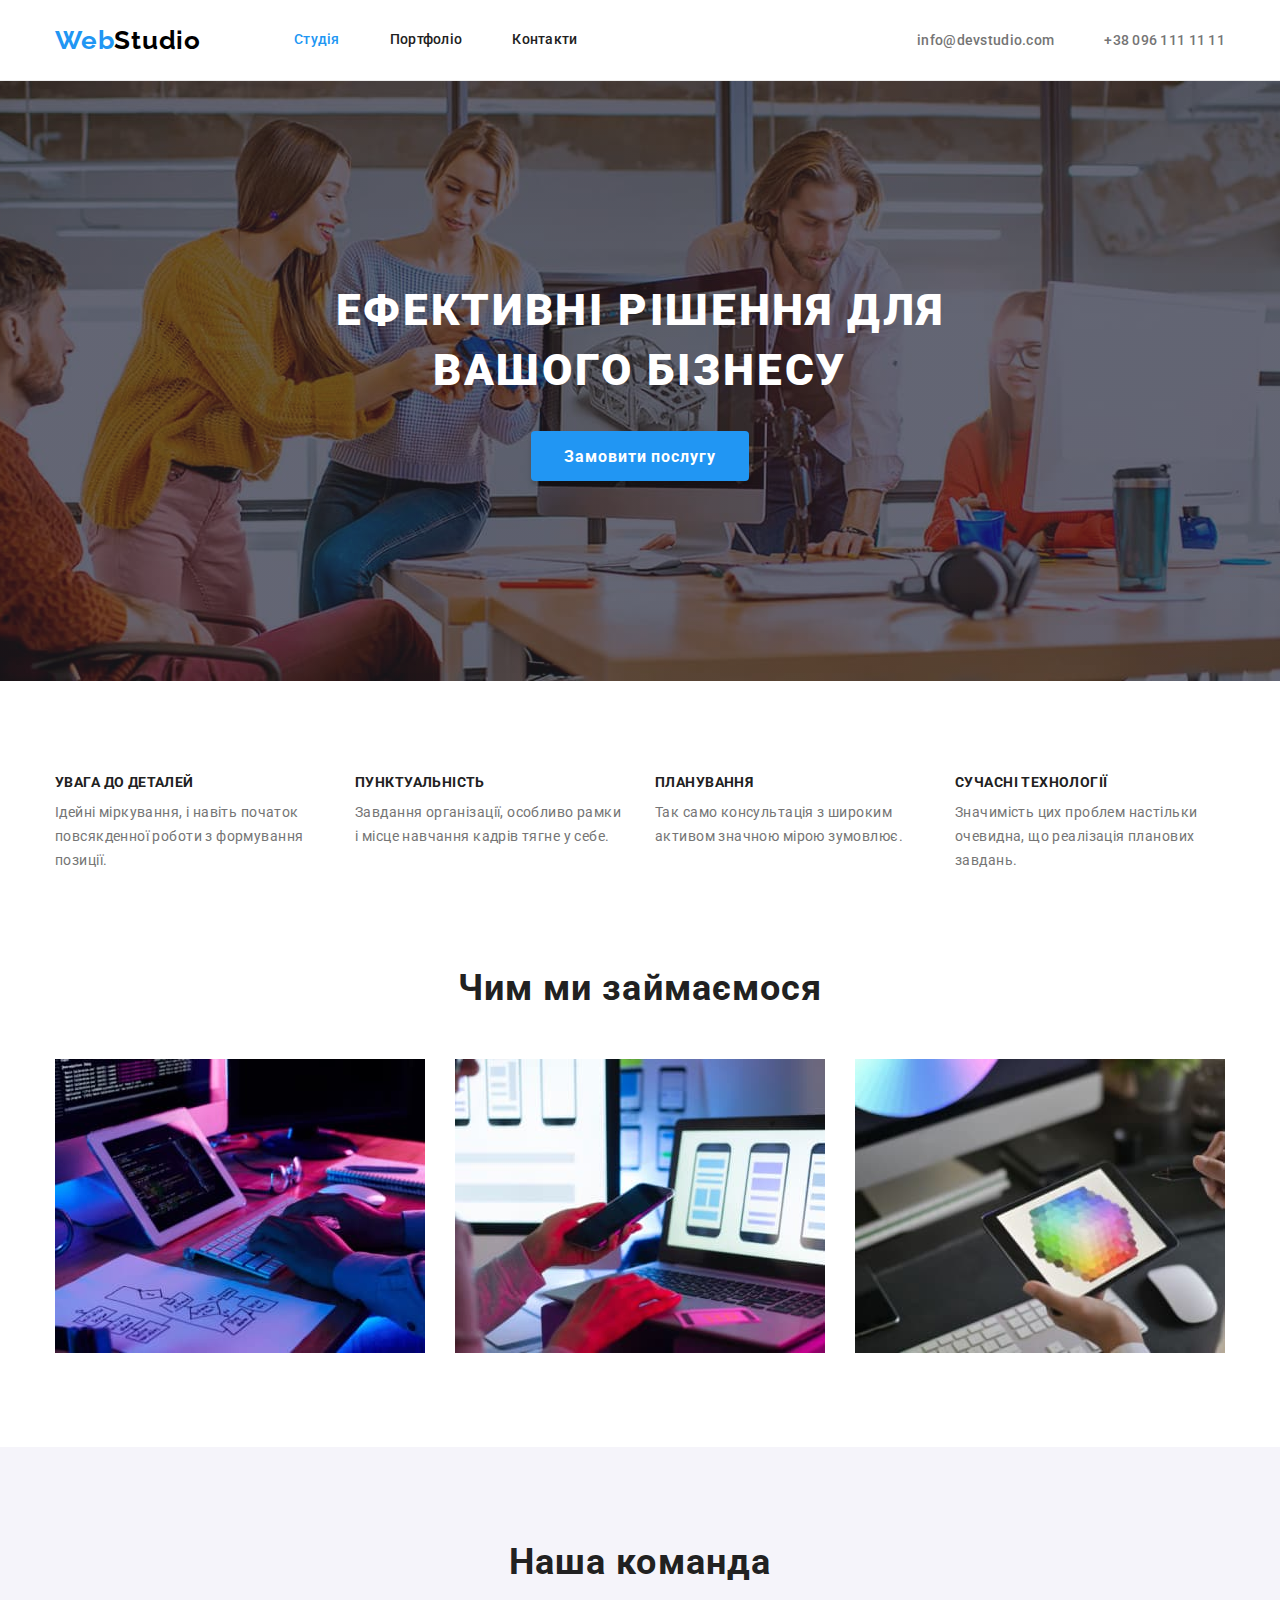
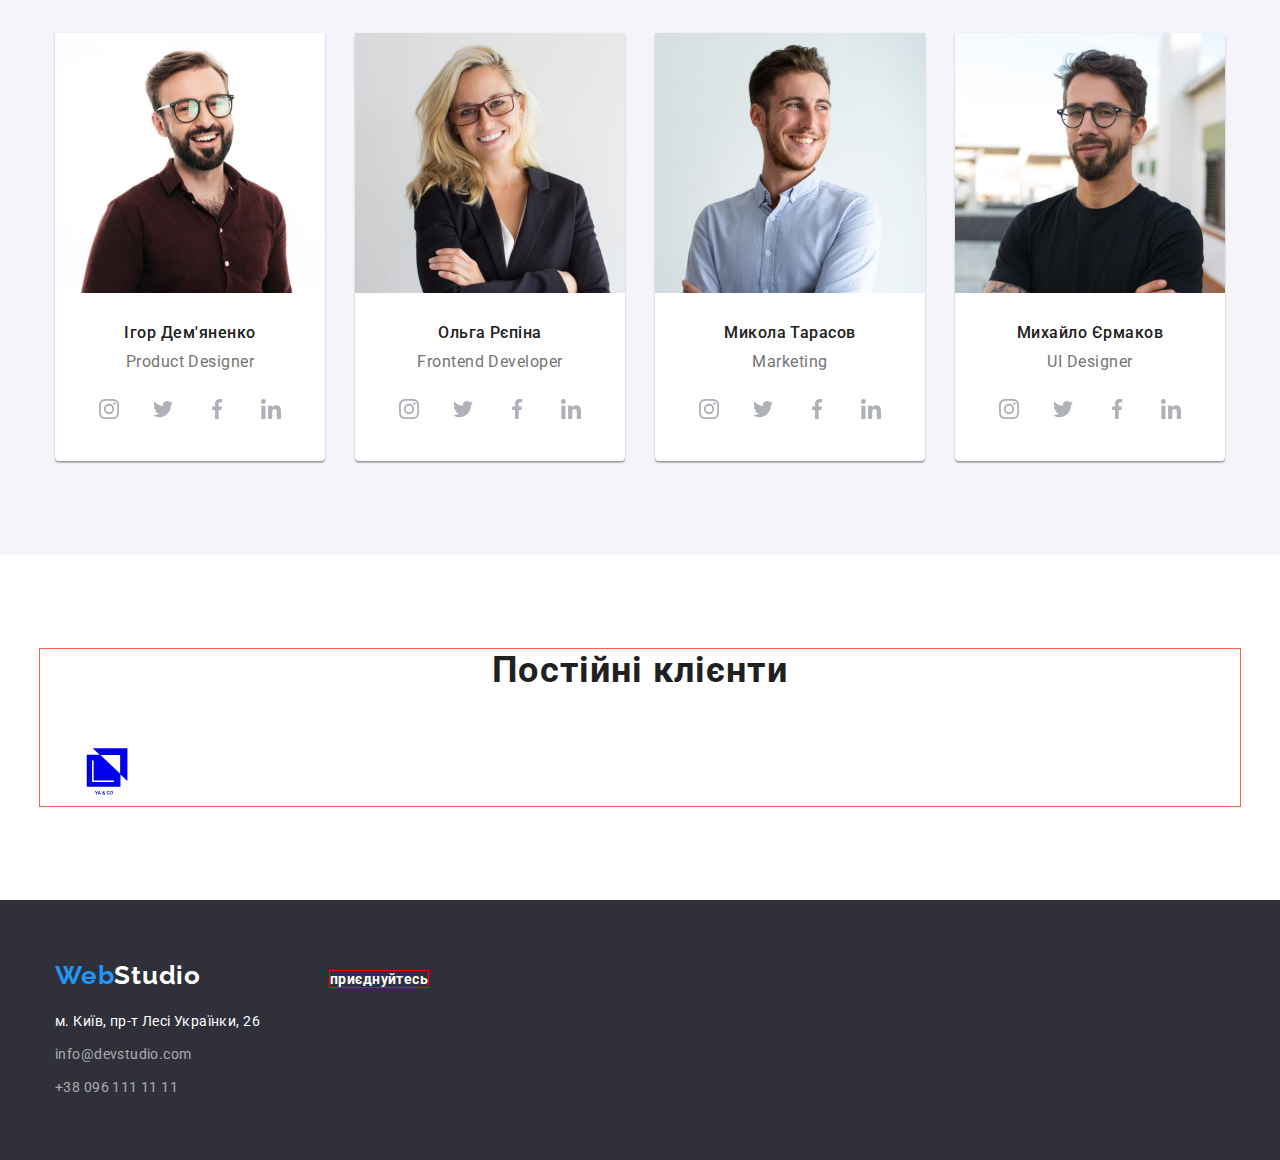
==== index.html @ dd40e61d "add sprite" ====
<!DOCTYPE html>
<html lang="uk">
  <head>
    <meta charset="UTF-8" />
    <meta http-equiv="X-UA-Compatible" content="IE=edge" />
    <meta name="viewport" content="width=device-width, initial-scale=1.0" />
    <title>WebStudio</title>
    <link rel="preconnect" href="https://fonts.googleapis.com" />
    <link rel="preconnect" href="https://fonts.gstatic.com" crossorigin />
    <link href="https://fonts.googleapis.com/css2?family=Raleway:wght@700&family=Roboto:wght@400;500;700;900&display=swap" rel="stylesheet" />
    <link rel="stylesheet" href="./css/modern-normalize.css" />
    <link rel="stylesheet" href="./css/style.css" />
  </head>

  <body>
    <header class="header">
      <!--Навігація -->
      <div class="nav container">
        <a href="./index.html" class="logo link">Web<span class="last-word">Studio</span></a>
        <nav class="nav">
          <ul class="nav-list list">
            <li class="item">
              <a href="./index.html" class="link current">Студія</a>
            </li>
            <li class="item">
              <a href="./portfolio.html" class="link">Портфоліо</a>
            </li>
            <li class="item">
              <a href="" class="link">Контакти</a>
            </li>
          </ul>
        </nav>
        <ul class="contact-list list">
          <li class="item">
            <a href="mailto:info@devstudio.com" class="link">info@devstudio.com</a>
          </li>
          <li class="item">
            <a href="tel:+380961111111" class="link">+38 096 111 11 11</a>
          </li>
        </ul>
      </div>
    </header>
    <main>
      <!--Герой-->
      <section class="hero-section">
        <div class="container">
          <h1 class="hero-title">Ефективні рішення для вашого бізнесу</h1>
          <button type="button" class="hero-button">Замовити послугу</button>
        </div>
      </section>
      <!--Наші переваги-->
      <section class="section">
        <div class="advantage container">
          <h2 class="visually-hidden">Наші переваги</h2>
          <ul class="feature-list list">
            <li class="item">
              <h3 class="title">Увага до деталей</h3>
              <p class="text">Ідейні міркування, і навіть початок повсякденної роботи з формування позиції.</p>
            </li>
            <li class="item">
              <h3 class="title">Пунктуальність</h3>
              <p class="text">Завдання організації, особливо рамки і місце навчання кадрів тягне у себе.</p>
            </li>
            <li class="item">
              <h3 class="title">Планування</h3>
              <p class="text">Так само консультація з широким активом значною мірою зумовлює.</p>
            </li>
            <li class="item">
              <h3 class="title">Сучасні технології</h3>
              <p class="text">Значимість цих проблем настільки очевидна, що реалізація планових завдань.</p>
            </li>
          </ul>
        </div>
      </section>
      <!--Чим ми займаємося-->
      <section class="section neighborhood no-padding">
        <div class="activity container">
          <h2 class="section-title">Чим ми займаємося</h2>
          <ul class="activity-list list">
            <li class="item">
              <img class="img" src="./images/activity/img1.jpg" alt="нотатка на папері" width="370" />
            </li>
            <li class="item">
              <img class="img" src="./images/activity/img2.jpg" alt="нотатка на ноутбуці" width="370" />
            </li>
            <li class="item">
              <img class="img" src="./images/activity/img3.jpg" alt="нотатка на планшеті" width="370" />
            </li>
          </ul>
        </div>
      </section>
      <!--Наша команда-->
      <section class="section neighbor team">
        <div class="container">
          <h2 class="section-title">Наша команда</h2>
          <ul class="team-list list">
            <li class="item">
              <img class="img" src="./images/team/team1.jpg" alt="Ігор Дем'яненко" width="270" />
              <div class="item-list">
                <h3 class="title">Ігор Дем'яненко</h3>
                <p class="text">Product Designer</p>
                <ul class="socials list">
                  <li class="social-item">
                    <a href="https://www.instagram.com" class="socials-link link" target="_blank" rel="nofollow noopener noreferrer" aria-label="Instagram icon">
                      <svg class="social-icon" width="20" height="20">
                        <use href="./images/sprite.svg#instagram"></use>
                      </svg>
                    </a>
                  </li>
                  <li class="social-item">
                    <a href="https://twitter.com" class="socials-link link" target="_blank" rel="nofollow noopener noreferrer" aria-label="Twitter icon">
                      <svg class="social-icon" width="20" height="20">
                        <use href="./images/sprite.svg#twitter"></use>
                      </svg>
                    </a>
                  </li>
                  <li class="social-item">
                    <a href="https://www.facebook.com" class="socials-link link" target="_blank" rel="nofollow noopener noreferrer" aria-label="Facebook icon">
                      <svg class="social-icon" width="20" height="20">
                        <use href="./images/sprite.svg#facebook"></use>
                      </svg>
                    </a>
                  </li>
                  <li class="social-item">
                    <a href="https://pl.linkedin.com" class="socials-link link" target="_blank" rel="nofollow noopener noreferrer" aria-label="Linkedin icon">
                      <svg class="social-icon" width="20" height="20">
                        <use href="./images/sprite.svg#linkedin"></use>
                      </svg>
                    </a>
                  </li>
                </ul>
              </div>
            </li>
            <li class="item">
              <img class="img" src="./images/team/team2.jpg" alt="Ольга Рєпіна" width="270" />
              <div class="item-list">
                <h3 class="title">Ольга Рєпіна</h3>
                <p class="text">Frontend Developer</p>
                <ul class="socials list">
                  <li class="social-item">
                    <a href="https://www.instagram.com" class="socials-link link" target="_blank" rel="nofollow noopener noreferrer" aria-label="Instagram">
                      <svg class="social-icon" width="20" height="20">
                        <use href="./images/sprite.svg#instagram"></use>
                      </svg>
                    </a>
                  </li>
                  <li class="social-item">
                    <a href="https://twitter.com" class="socials-link link" target="_blank" rel="nofollow noopener noreferrer" aria-label="Instagram">
                      <svg class="social-icon" width="20" height="20">
                        <use href="./images/sprite.svg#twitter"></use>
                      </svg>
                    </a>
                  </li>
                  <li class="social-item">
                    <a href="https://www.facebook.com" class="socials-link link" target="_blank" rel="nofollow noopener noreferrer" aria-label="Instagram">
                      <svg class="social-icon" width="20" height="20">
                        <use href="./images/sprite.svg#facebook"></use>
                      </svg>
                    </a>
                  </li>
                  <li class="social-item">
                    <a href="https://pl.linkedin.com" class="socials-link link" target="_blank" rel="nofollow noopener noreferrer" aria-label="Instagram">
                      <svg class="social-icon" width="20" height="20">
                        <use href="./images/sprite.svg#linkedin"></use>
                      </svg>
                    </a>
                  </li>
                </ul>
              </div>
            </li>
            <li class="item">
              <img class="img" src="./images/team/team3.jpg" alt="Микола Тарасов" width="270" />
              <div class="item-list">
                <h3 class="title">Микола Тарасов</h3>
                <p class="text">Marketing</p>
                <ul class="socials list">
                  <li class="social-item">
                    <a href="https://www.instagram.com" class="socials-link link" target="_blank" rel="nofollow noopener noreferrer" aria-label="Instagram">
                      <svg class="social-icon" width="20" height="20">
                        <use href="./images/sprite.svg#instagram"></use>
                      </svg>
                    </a>
                  </li>
                  <li class="social-item">
                    <a href="https://twitter.com" class="socials-link link" target="_blank" rel="nofollow noopener noreferrer" aria-label="Instagram">
                      <svg class="social-icon" width="20" height="20">
                        <use href="./images/sprite.svg#twitter"></use>
                      </svg>
                    </a>
                  </li>
                  <li class="social-item">
                    <a href="https://www.facebook.com" class="socials-link link" target="_blank" rel="nofollow noopener noreferrer" aria-label="Instagram">
                      <svg class="social-icon" width="20" height="20">
                        <use href="./images/sprite.svg#facebook"></use>
                      </svg>
                    </a>
                  </li>
                  <li class="social-item">
                    <a href="https://pl.linkedin.com" class="socials-link link" target="_blank" rel="nofollow noopener noreferrer" aria-label="Instagram">
                      <svg class="social-icon" width="20" height="20">
                        <use href="./images/sprite.svg#linkedin"></use>
                      </svg>
                    </a>
                  </li>
                </ul>
              </div>
            </li>
            <li class="item">
              <img class="img" src="./images/team/team4.jpg" alt="Михайло Єрмаков" width="270" />
              <div class="item-list">
                <h3 class="title">Михайло Єрмаков</h3>
                <p class="text">UI Designer</p>
                <ul class="socials list">
                  <li class="social-item">
                    <a href="https://www.instagram.com" class="socials-link link" target="_blank" rel="nofollow noopener noreferrer" aria-label="Instagram">
                      <svg class="social-icon" width="20" height="20">
                        <use href="./images/sprite.svg#instagram"></use>
                      </svg>
                    </a>
                  </li>
                  <li class="social-item">
                    <a href="https://twitter.com" class="socials-link link" target="_blank" rel="nofollow noopener noreferrer" aria-label="Instagram">
                      <svg class="social-icon" width="20" height="20">
                        <use href="./images/sprite.svg#twitter"></use>
                      </svg>
                    </a>
                  </li>
                  <li class="social-item">
                    <a href="https://www.facebook.com" class="socials-link link" target="_blank" rel="nofollow noopener noreferrer" aria-label="Instagram">
                      <svg class="social-icon" width="20" height="20">
                        <use href="./images/sprite.svg#facebook"></use>
                      </svg>
                    </a>
                  </li>
                  <li class="social-item">
                    <a href="https://pl.linkedin.com" class="socials-link link" target="_blank" rel="nofollow noopener noreferrer" aria-label="Instagram">
                      <svg class="social-icon" width="20" height="20">
                        <use href="./images/sprite.svg#linkedin"></use>
                      </svg>
                    </a>
                  </li>
                </ul>
              </div>
            </li>
          </ul>
        </div>
      </section>
      <!-- Постійні клієнти -->
      <section class="section neighbor">
        <div class="clients container">
          <h2 class="section-title">Постійні клієнти</h2>
          <ul class="clients-list list">
            <li class="clients-list-item">
              <a href="#" class="clients-link link" target="_blank" rel="nofollow noopener noreferrer" aria-label="Clients company icon">
                <svg class="social-icon" width="106" height="60">
                  <use href="./images/sprite.svg#clients-logo-1"></use>
                </svg>
              </a>
            </li>
          </ul>
        </div>
      </section>
    </main>
    <!--Підвал-->
    <footer class="footer">
      <div class="container">
        <div>
          <a href="./index.html" class="footer-logo logo link">Web<span class="last-word">Studio</span></a>
          <address>
            <ul class="footer-list list">
              <li class="item">
                <a href="https://goo.gl/maps/ds5fiVd6XjCEJLPA6" class="footer-map-link link" target="_blank" rel="noopener noreferrer nofollow">м. Київ, пр-т Лесі Українки, 26</a>
              </li>
              <li class="item">
                <a href="mailto:info@devstudio.com" class="footer-link link">info@devstudio.com</a>
              </li>
              <li class="item">
                <a href="tel:+380961111111" class="footer-link link">+38 096 111 11 11</a>
              </li>
            </ul>
          </address>
        </div>
        <div class="social">
          <p class="text">приєднуйтесь</p>
          <ul class="list">
            <li></li>
            <li></li>
            <li></li>
            <li></li>
          </ul>
        </div>
      </div>
    </footer>
  </body>
</html>
---- css/style.css ----
/* GENERAL STYLES */
h1,
h2,
h3,
h4,
h5,
h6,
p {
  margin-top: 0;
  margin-bottom: 0;
}

:root {
  --secondary-text-color: #212121;
  --primary-text-color: #757575;
  --white-color: #ffffff;
  --black-color: #000000;
  --footer-text-color: rgba(255, 255, 255, 0.6);
  --accent-color: #2196f3;
  --hero-footer-background-color: #2f303a;
  --team-button-background-color: #f5f4fa;
  --hero-button-background-color: #188ce8;
}

body {
  font-family: 'Roboto', sans-serif;
  color: var(--primary-text-color);
  background-color: var(--white-color);
}

.link {
  margin: 0;
  text-decoration: none;
}

.list {
  padding: 0;
  margin: 0;
  list-style: none;
}

.img {
  display: block;
}

.visually-hidden {
  position: absolute;
  width: 1px;
  height: 1px;
  margin: -1px;
  border: 0;
  padding: 0;
  white-space: nowrap;
  clip-path: inset(100%);
  clip: rect(0 0 0 0);
  overflow: hidden;
}
.container {
  padding-left: 15px;
  padding-right: 15px;
  margin-right: auto;
  margin-left: auto;
  width: 1200px;
}
.neighbor:nth-child(2n) {
  background-color: var(--team-button-background-color);
}

/* HEADER */

.header {
  border-bottom: 1px solid #ececec;
}

.nav.container {
  display: flex;
  align-items: center;
}

.logo {
  display: block;

  color: var(--accent-color);

  font-family: 'Raleway', sans-serif;
  font-weight: 700;
  font-size: 26px;
  line-height: 1.19;
  letter-spacing: 0.03em;
}

.logo > .last-word {
  color: var(--black-color);
}

.nav-list {
  display: flex;
  margin-left: 93px;
  gap: 50px;
}

.nav-list .link {
  display: block;
  padding-top: 32px;
  padding-bottom: 32px;

  color: var(--secondary-text-color);

  font-weight: 500;
  font-size: 14px;
  line-height: 1.14;
  letter-spacing: 0.02em;
}

.nav-list .link.current {
  color: var(--accent-color);
}

.contact-list {
  display: flex;
  margin-left: auto;
  gap: 50px;
}

.contact-list .link {
  font-weight: 500;
  font-size: 14px;
  line-height: 1.14;
  letter-spacing: 0.02em;
  color: var(--primary-text-color--);
}

.footer-list .link:hover,
.footer-list .link:focus,
.contact-list .link:hover,
.contact-list .link:focus,
.nav-list .link:hover,
.nav-list .link:focus {
  color: var(--accent-color);
}

/* HERO */
.hero-section {
  padding: 200px 0;
  max-width: 1600px;
  min-height: 600px;
  margin-left: auto;
  margin-right: auto;

  background-color: var(--hero-footer-background-color);
  background-image: linear-gradient(to bottom, rgba(47, 48, 58, 0.4), rgba(47, 48, 58, 0.4)), url('../images/hero-bg.jpg');
  background-repeat: no-repeat;
  background-position: center;
  background-size: cover;

  text-align: center;
}
.hero-title {
  max-width: 696px;
  margin: 0 auto 30px;

  color: var(--white-color);

  font-weight: 900;
  font-size: 44px;
  line-height: 1.36;
  text-align: center;
  letter-spacing: 0.06em;
  text-transform: uppercase;
}
.hero-button {
  display: inline-block;
  padding: 10px 32px;
  border-radius: 4px;
  box-shadow: 0px 4px 4px rgba(0, 0, 0, 0.15);
  border: 1px solid transparent;
  text-align: center;
  min-width: 216px;
  height: 50px;

  color: var(--white-color);
  background: var(--accent-color);

  font-family: inherit;
  font-weight: 700;
  font-size: 16px;
  line-height: 1.87;
  letter-spacing: 0.06em;
}
.hero-button:hover,
.hero-button:focus {
  cursor: pointer;
  background-color: var(--hero-button-background-color);
}
/* ADVANTAGE*/
.advantage.container {
  justify-content: space-between;
}

.section {
  padding: 94px 0px;
}
.feature-list {
  display: flex;
  gap: 30px;
}
.feature-list > .item {
  width: 270px;
}
.feature-list .title {
  margin-bottom: 10px;

  color: var(--secondary-text-color);

  font-weight: 700;
  font-size: 14px;
  line-height: 1.14;
  letter-spacing: 0.03em;
  text-transform: uppercase;
}
.feature-list .text {
  font-size: 14px;
  line-height: 1.71;
  letter-spacing: 0.03em;
}
/* ACTIVITY */
.activity.container {
  justify-content: space-between;
}
.activity-list {
  display: flex;
  gap: 30px;
}
.activity-list .img {
  max-width: 100%;
  height: auto;
}
.section.no-padding {
  padding: 0px 0px 94px 0px;
}
.section-title {
  margin-bottom: 50px;

  color: var(--secondary-text-color);

  font-weight: 700;
  font-size: 36px;
  line-height: 1.17;
  text-align: center;
  letter-spacing: 0.03em;
}
/* TEAM */
.team-list {
  display: flex;
  gap: 30px;
  justify-content: space-between;
}
.item-list .title {
  margin-bottom: 10px;

  color: var(--secondary-text-color);

  font-size: 16px;
  font-weight: 500;
}
.team-list > .item {
  box-shadow: 0px 1px 3px rgba(0, 0, 0, 0.12), 0px 1px 1px rgba(0, 0, 0, 0.14), 0px 2px 1px rgba(0, 0, 0, 0.2);
  border-radius: 0px 0px 4px 4px;
  max-width: 270px;

  background-color: var(--white-color);

  font-size: 16px;
  line-height: 1.19;
  text-align: center;
  letter-spacing: 0.03em;
}
.team-list .text {
  margin-bottom: 16px;
}

.team-list .img {
  max-width: 100%;
  height: auto;
}
.item-list {
  padding: 30px 30px;
}
/* Icons */
.socials {
  display: flex;
  justify-content: center;
  gap: 10px;
}
.socials-link {
  display: flex;
  align-items: center;
  justify-content: center;
  width: 44px;
  height: 44px;
  color: #afb1b8;
  background-color: var(--white-color);
  border-radius: 50%;
}
.social-icon {
  fill: currentColor;
}
.socials-link:hover,
.socials-link:focus {
  color: var(--white-color);
  background-color: var(--accent-color);
}

/* Постійні клієнти */
.clients.container {
  outline: 1px solid tomato;
  justify-content: space-between;
}

/* FOOTER */
.footer {
  padding-top: 60px;
  padding-bottom: 60px;

  background: var(--hero-footer-background-color);
}

.footer-logo {
  margin-bottom: 20px;
}

.footer-logo .last-word {
  color: var(--white-color);
}

.footer-link {
  color: var(--footer-text-color);
}

.footer-map-link {
  color: var(--white-color);
}

.footer-list .link {
  display: block;

  font-size: 14px;
  line-height: 1.71;
  letter-spacing: 0.03em;
  font-style: normal;
}
.footer-list > .item:not(:last-child) {
  margin-bottom: 9px;
}
.footer .container {
  display: flex;
  align-items: baseline;
  gap: 70px;
}
.social {
  outline: 1px solid red;
}
.social > .text {
  font-weight: 700;
  font-size: 14px;
  line-height: calc(16 / 14);
  letter-spacing: 0.03em;
  color: var(--white-color);
}

/* PORTFOLIO */
.list-portfolio {
  display: flex;
  text-align: center;
  width: 575px;
  margin-left: auto;
  margin-right: auto;
  margin-bottom: 50px;
  gap: 8px;
  justify-content: space-between;
}
.portfolio-item > .button {
  display: inline-block;
  padding: 6px 20px;
  border: 1px solid transparent;
  border-radius: 4px;
  min-width: 73px;

  color: var(--secondary-text-color);
  background: var(--team-button-background-color);

  font-family: inherit;
  font-weight: 500;
  font-size: 16px;
  line-height: 1.63;
  letter-spacing: 0.03em;
  text-align: center;
}
.btn:hover,
.btn:focus {
  border-radius: 4px;
  box-shadow: 0px 3px 1px rgba(0, 0, 0, 0.1), 0px 1px 2px rgba(0, 0, 0, 0.08), 0px 2px 2px rgba(0, 0, 0, 0.12);
  cursor: pointer;

  color: var(--white-color);
  background: var(--accent-color);
}
.project-list {
  display: flex;
  flex-wrap: wrap;
  gap: 30px;
}
.project-list-item .project-title {
  margin-bottom: 4px;

  color: var(--secondary-text-color);

  font-weight: 700;
  font-size: 18px;
  line-height: 2;
  letter-spacing: 0.06em;
}
.project-list-item .project-text {
  color: var(--primary-text-color);

  font-size: 16px;
  line-height: 1.88;
  letter-spacing: 0.03em;
}
.project-list-item > .img {
  max-width: 100%;
  height: auto;
}
.project-list-item > .border {
  padding: 20px 24px;
  border: 1px solid #eeeeee;
  border-top: none;
}
.project-list-item {
  flex-basis: calc((100% - 60px) / 3);
}
.project-list-item:hover {
  border: 1px solid #eeeeee;
  box-shadow: 0px 1px 1px rgba(0, 0, 0, 0.12), 0px 4px 4px rgba(0, 0, 0, 0.06), 1px 4px 6px rgba(0, 0, 0, 0.16);
}
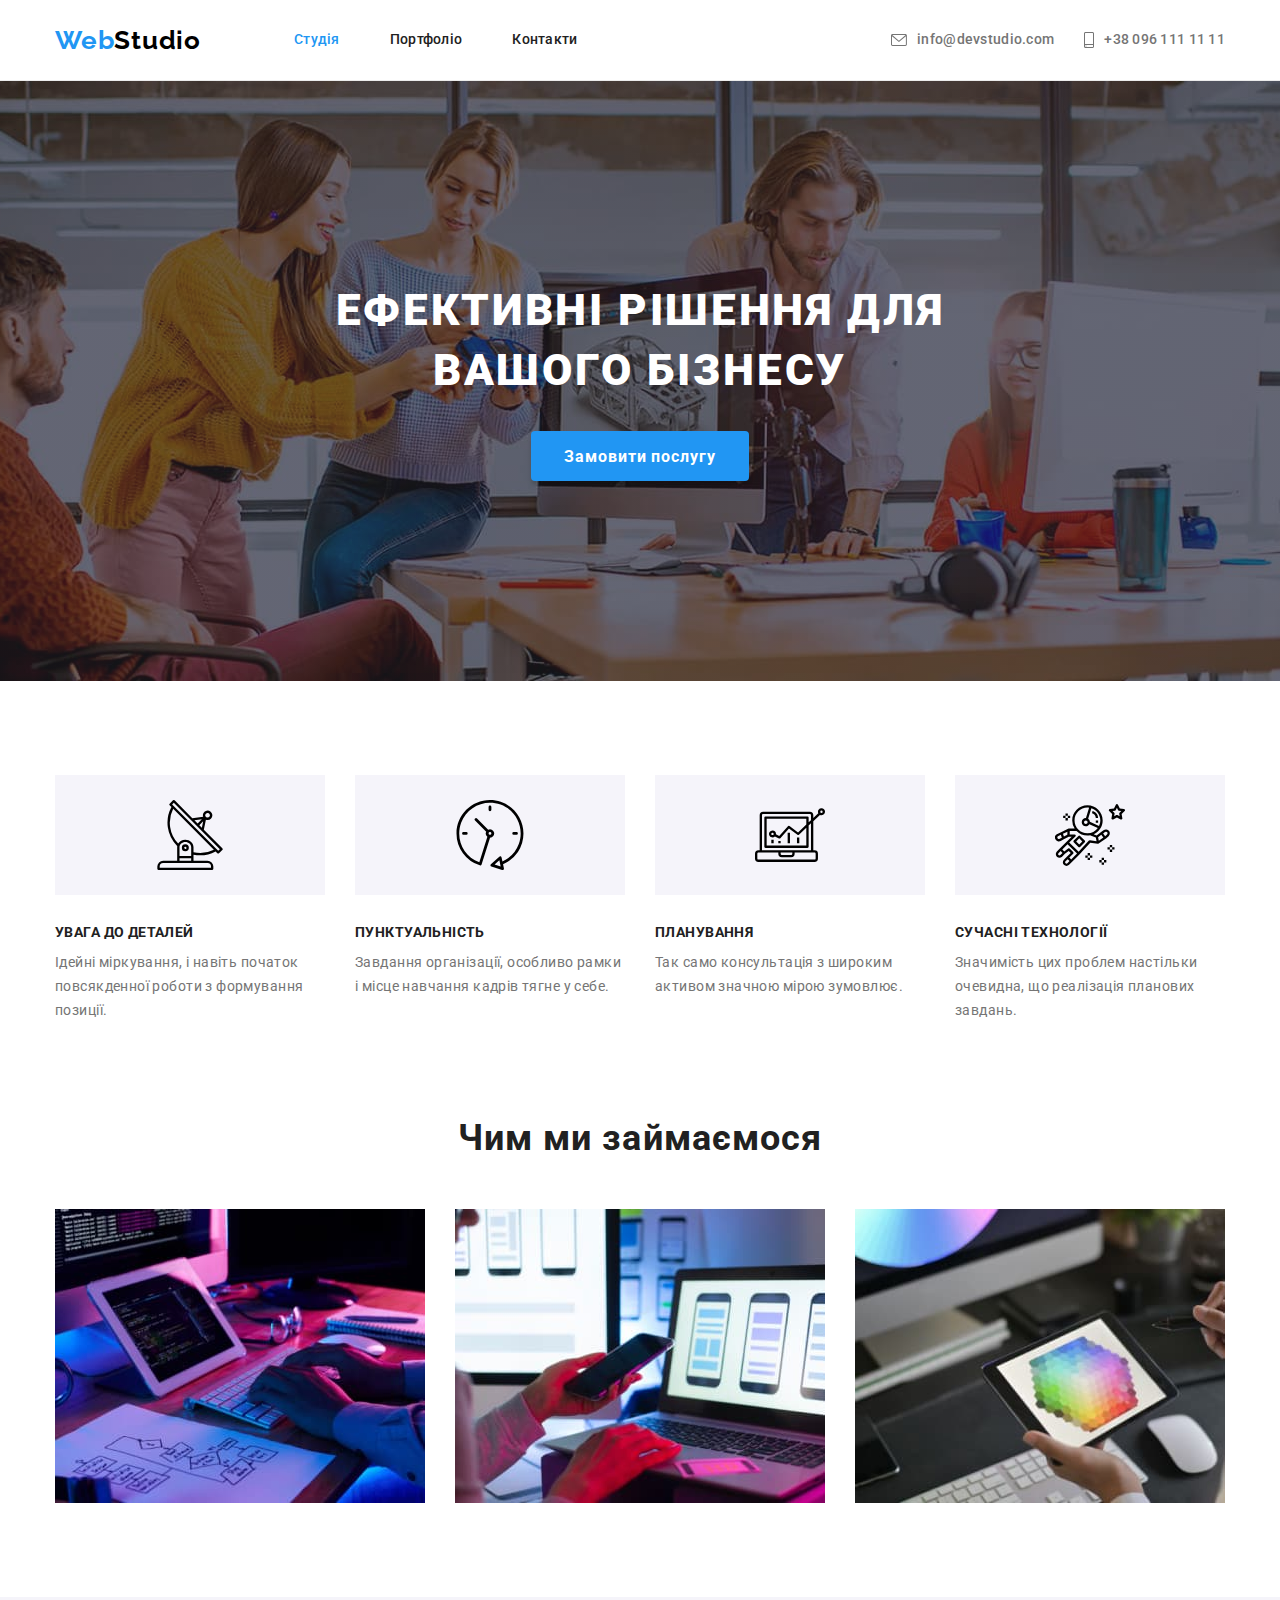
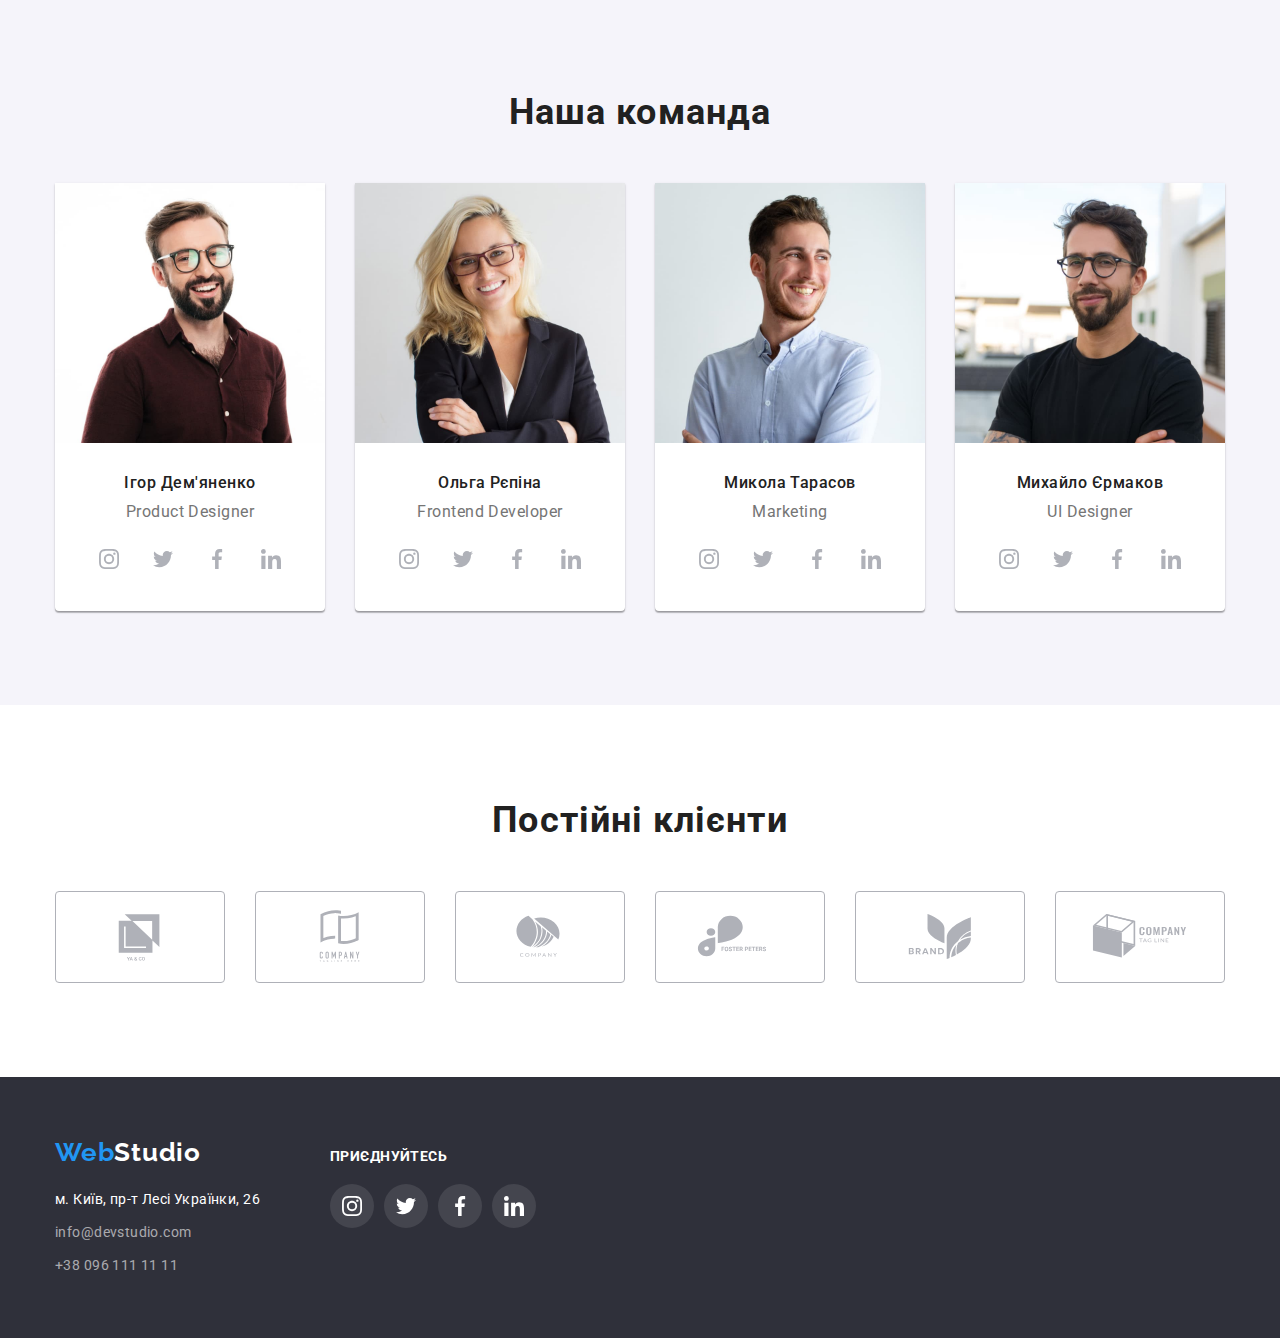
==== commit 4b254f68: "home-work 4" ====
--- a/index.html
+++ b/index.html
@@ -32,10 +32,20 @@
         </nav>
         <ul class="contact-list list">
           <li class="item">
-            <a href="mailto:info@devstudio.com" class="link">info@devstudio.com</a>
+            <a href="mailto:info@devstudio.com" class="link">
+              <svg class="contact-list-icon" width="16" height="12">
+                <use href="./images/sprite.svg#envelope"></use>
+              </svg>
+              <p>info@devstudio.com</p></a
+            >
           </li>
           <li class="item">
-            <a href="tel:+380961111111" class="link">+38 096 111 11 11</a>
+            <a href="tel:+380961111111" class="link">
+              <svg class="contact-list-icon" width="10" height="16">
+                <use href="./images/sprite.svg#smartphone"></use>
+              </svg>
+              <p>+38 096 111 11 11</p></a
+            >
           </li>
         </ul>
       </div>
@@ -54,18 +64,38 @@
           <h2 class="visually-hidden">Наші переваги</h2>
           <ul class="feature-list list">
             <li class="item">
+              <div class="feature-list-theme">
+                <svg class="feature-list-icon" width="70" height="70">
+                  <use href="./images/sprite.svg#antenna"></use>
+                </svg>
+              </div>
               <h3 class="title">Увага до деталей</h3>
               <p class="text">Ідейні міркування, і навіть початок повсякденної роботи з формування позиції.</p>
             </li>
             <li class="item">
+              <div class="feature-list-theme">
+                <svg class="feature-list-icon" width="70" height="70">
+                  <use href="./images/sprite.svg#clock"></use>
+                </svg>
+              </div>
               <h3 class="title">Пунктуальність</h3>
               <p class="text">Завдання організації, особливо рамки і місце навчання кадрів тягне у себе.</p>
             </li>
             <li class="item">
+              <div class="feature-list-theme">
+                <svg class="feature-list-icon" width="70" height="70">
+                  <use href="./images/sprite.svg#diagram"></use>
+                </svg>
+              </div>
               <h3 class="title">Планування</h3>
               <p class="text">Так само консультація з широким активом значною мірою зумовлює.</p>
             </li>
             <li class="item">
+              <div class="feature-list-theme">
+                <svg class="feature-list-icon" width="70" height="70">
+                  <use href="./images/sprite.svg#astronaut"></use>
+                </svg>
+              </div>
               <h3 class="title">Сучасні технології</h3>
               <p class="text">Значимість цих проблем настільки очевидна, що реалізація планових завдань.</p>
             </li>
@@ -99,30 +129,30 @@
               <div class="item-list">
                 <h3 class="title">Ігор Дем'яненко</h3>
                 <p class="text">Product Designer</p>
-                <ul class="socials list">
-                  <li class="social-item">
-                    <a href="https://www.instagram.com" class="socials-link link" target="_blank" rel="nofollow noopener noreferrer" aria-label="Instagram icon">
+                <ul class="socials-list list">
+                  <li class="social-item">
+                    <a href="https://www.instagram.com" class="team-socials-link link" target="_blank" rel="nofollow noopener noreferrer" aria-label="Instagram icon">
                       <svg class="social-icon" width="20" height="20">
                         <use href="./images/sprite.svg#instagram"></use>
                       </svg>
                     </a>
                   </li>
                   <li class="social-item">
-                    <a href="https://twitter.com" class="socials-link link" target="_blank" rel="nofollow noopener noreferrer" aria-label="Twitter icon">
+                    <a href="https://twitter.com" class="team-socials-link link" target="_blank" rel="nofollow noopener noreferrer" aria-label="Twitter icon">
                       <svg class="social-icon" width="20" height="20">
                         <use href="./images/sprite.svg#twitter"></use>
                       </svg>
                     </a>
                   </li>
                   <li class="social-item">
-                    <a href="https://www.facebook.com" class="socials-link link" target="_blank" rel="nofollow noopener noreferrer" aria-label="Facebook icon">
+                    <a href="https://www.facebook.com" class="team-socials-link link" target="_blank" rel="nofollow noopener noreferrer" aria-label="Facebook icon">
                       <svg class="social-icon" width="20" height="20">
                         <use href="./images/sprite.svg#facebook"></use>
                       </svg>
                     </a>
                   </li>
                   <li class="social-item">
-                    <a href="https://pl.linkedin.com" class="socials-link link" target="_blank" rel="nofollow noopener noreferrer" aria-label="Linkedin icon">
+                    <a href="https://pl.linkedin.com" class="team-socials-link link" target="_blank" rel="nofollow noopener noreferrer" aria-label="Linkedin icon">
                       <svg class="social-icon" width="20" height="20">
                         <use href="./images/sprite.svg#linkedin"></use>
                       </svg>
@@ -136,30 +166,30 @@
               <div class="item-list">
                 <h3 class="title">Ольга Рєпіна</h3>
                 <p class="text">Frontend Developer</p>
-                <ul class="socials list">
-                  <li class="social-item">
-                    <a href="https://www.instagram.com" class="socials-link link" target="_blank" rel="nofollow noopener noreferrer" aria-label="Instagram">
+                <ul class="socials-list list">
+                  <li class="social-item">
+                    <a href="https://www.instagram.com" class="team-socials-link link" target="_blank" rel="nofollow noopener noreferrer" aria-label="Instagram">
                       <svg class="social-icon" width="20" height="20">
                         <use href="./images/sprite.svg#instagram"></use>
                       </svg>
                     </a>
                   </li>
                   <li class="social-item">
-                    <a href="https://twitter.com" class="socials-link link" target="_blank" rel="nofollow noopener noreferrer" aria-label="Instagram">
+                    <a href="https://twitter.com" class="team-socials-link link" target="_blank" rel="nofollow noopener noreferrer" aria-label="Instagram">
                       <svg class="social-icon" width="20" height="20">
                         <use href="./images/sprite.svg#twitter"></use>
                       </svg>
                     </a>
                   </li>
                   <li class="social-item">
-                    <a href="https://www.facebook.com" class="socials-link link" target="_blank" rel="nofollow noopener noreferrer" aria-label="Instagram">
+                    <a href="https://www.facebook.com" class="team-socials-link link" target="_blank" rel="nofollow noopener noreferrer" aria-label="Instagram">
                       <svg class="social-icon" width="20" height="20">
                         <use href="./images/sprite.svg#facebook"></use>
                       </svg>
                     </a>
                   </li>
                   <li class="social-item">
-                    <a href="https://pl.linkedin.com" class="socials-link link" target="_blank" rel="nofollow noopener noreferrer" aria-label="Instagram">
+                    <a href="https://pl.linkedin.com" class="team-socials-link link" target="_blank" rel="nofollow noopener noreferrer" aria-label="Instagram">
                       <svg class="social-icon" width="20" height="20">
                         <use href="./images/sprite.svg#linkedin"></use>
                       </svg>
@@ -173,30 +203,30 @@
               <div class="item-list">
                 <h3 class="title">Микола Тарасов</h3>
                 <p class="text">Marketing</p>
-                <ul class="socials list">
-                  <li class="social-item">
-                    <a href="https://www.instagram.com" class="socials-link link" target="_blank" rel="nofollow noopener noreferrer" aria-label="Instagram">
+                <ul class="socials-list list">
+                  <li class="social-item">
+                    <a href="https://www.instagram.com" class="team-socials-link link" target="_blank" rel="nofollow noopener noreferrer" aria-label="Instagram">
                       <svg class="social-icon" width="20" height="20">
                         <use href="./images/sprite.svg#instagram"></use>
                       </svg>
                     </a>
                   </li>
                   <li class="social-item">
-                    <a href="https://twitter.com" class="socials-link link" target="_blank" rel="nofollow noopener noreferrer" aria-label="Instagram">
+                    <a href="https://twitter.com" class="team-socials-link link" target="_blank" rel="nofollow noopener noreferrer" aria-label="Instagram">
                       <svg class="social-icon" width="20" height="20">
                         <use href="./images/sprite.svg#twitter"></use>
                       </svg>
                     </a>
                   </li>
                   <li class="social-item">
-                    <a href="https://www.facebook.com" class="socials-link link" target="_blank" rel="nofollow noopener noreferrer" aria-label="Instagram">
+                    <a href="https://www.facebook.com" class="team-socials-link link" target="_blank" rel="nofollow noopener noreferrer" aria-label="Instagram">
                       <svg class="social-icon" width="20" height="20">
                         <use href="./images/sprite.svg#facebook"></use>
                       </svg>
                     </a>
                   </li>
                   <li class="social-item">
-                    <a href="https://pl.linkedin.com" class="socials-link link" target="_blank" rel="nofollow noopener noreferrer" aria-label="Instagram">
+                    <a href="https://pl.linkedin.com" class="team-socials-link link" target="_blank" rel="nofollow noopener noreferrer" aria-label="Instagram">
                       <svg class="social-icon" width="20" height="20">
                         <use href="./images/sprite.svg#linkedin"></use>
                       </svg>
@@ -210,30 +240,30 @@
               <div class="item-list">
                 <h3 class="title">Михайло Єрмаков</h3>
                 <p class="text">UI Designer</p>
-                <ul class="socials list">
-                  <li class="social-item">
-                    <a href="https://www.instagram.com" class="socials-link link" target="_blank" rel="nofollow noopener noreferrer" aria-label="Instagram">
+                <ul class="socials-list list">
+                  <li class="social-item">
+                    <a href="https://www.instagram.com" class="team-socials-link link" target="_blank" rel="nofollow noopener noreferrer" aria-label="Instagram">
                       <svg class="social-icon" width="20" height="20">
                         <use href="./images/sprite.svg#instagram"></use>
                       </svg>
                     </a>
                   </li>
                   <li class="social-item">
-                    <a href="https://twitter.com" class="socials-link link" target="_blank" rel="nofollow noopener noreferrer" aria-label="Instagram">
+                    <a href="https://twitter.com" class="team-socials-link link" target="_blank" rel="nofollow noopener noreferrer" aria-label="Instagram">
                       <svg class="social-icon" width="20" height="20">
                         <use href="./images/sprite.svg#twitter"></use>
                       </svg>
                     </a>
                   </li>
                   <li class="social-item">
-                    <a href="https://www.facebook.com" class="socials-link link" target="_blank" rel="nofollow noopener noreferrer" aria-label="Instagram">
+                    <a href="https://www.facebook.com" class="team-socials-link link" target="_blank" rel="nofollow noopener noreferrer" aria-label="Instagram">
                       <svg class="social-icon" width="20" height="20">
                         <use href="./images/sprite.svg#facebook"></use>
                       </svg>
                     </a>
                   </li>
                   <li class="social-item">
-                    <a href="https://pl.linkedin.com" class="socials-link link" target="_blank" rel="nofollow noopener noreferrer" aria-label="Instagram">
+                    <a href="https://pl.linkedin.com" class="team-socials-link link" target="_blank" rel="nofollow noopener noreferrer" aria-label="Instagram">
                       <svg class="social-icon" width="20" height="20">
                         <use href="./images/sprite.svg#linkedin"></use>
                       </svg>
@@ -247,13 +277,48 @@
       </section>
       <!-- Постійні клієнти -->
       <section class="section neighbor">
-        <div class="clients container">
+        <div class="container">
           <h2 class="section-title">Постійні клієнти</h2>
           <ul class="clients-list list">
             <li class="clients-list-item">
               <a href="#" class="clients-link link" target="_blank" rel="nofollow noopener noreferrer" aria-label="Clients company icon">
-                <svg class="social-icon" width="106" height="60">
+                <svg class="clients-icon" width="106" height="60">
                   <use href="./images/sprite.svg#clients-logo-1"></use>
+                </svg>
+              </a>
+            </li>
+            <li class="clients-list-item">
+              <a href="#" class="clients-link link" target="_blank" rel="nofollow noopener noreferrer" aria-label="Clients company icon">
+                <svg class="clients-icon" width="106" height="60">
+                  <use href="./images/sprite.svg#clients-logo-2"></use>
+                </svg>
+              </a>
+            </li>
+            <li class="clients-list-item">
+              <a href="#" class="clients-link link" target="_blank" rel="nofollow noopener noreferrer" aria-label="Clients company icon">
+                <svg class="clients-icon" width="106" height="60">
+                  <use href="./images/sprite.svg#clients-logo-3"></use>
+                </svg>
+              </a>
+            </li>
+            <li class="clients-list-item">
+              <a href="#" class="clients-link link" target="_blank" rel="nofollow noopener noreferrer" aria-label="Clients company icon">
+                <svg class="clients-icon" width="106" height="60">
+                  <use href="./images/sprite.svg#clients-logo-4"></use>
+                </svg>
+              </a>
+            </li>
+            <li class="clients-list-item">
+              <a href="#" class="clients-link link" target="_blank" rel="nofollow noopener noreferrer" aria-label="Clients company icon">
+                <svg class="clients-icon" width="106" height="60">
+                  <use href="./images/sprite.svg#clients-logo-5"></use>
+                </svg>
+              </a>
+            </li>
+            <li class="clients-list-item">
+              <a href="#" class="clients-link link" target="_blank" rel="nofollow noopener noreferrer" aria-label="Clients company icon">
+                <svg class="clients-icon" width="106" height="60">
+                  <use href="./images/sprite.svg#clients-logo-6"></use>
                 </svg>
               </a>
             </li>
@@ -280,13 +345,37 @@
             </ul>
           </address>
         </div>
-        <div class="social">
-          <p class="text">приєднуйтесь</p>
-          <ul class="list">
-            <li></li>
-            <li></li>
-            <li></li>
-            <li></li>
+        <div class="footer-social">
+          <p class="text"><strong>ПРИЄДНУЙТЕСЬ</strong></p>
+          <ul class="socials-list list">
+            <li class="social-item">
+              <a href="https://www.instagram.com" class="footer-socials-link link" target="_blank" rel="nofollow noopener noreferrer" aria-label="Instagram icon">
+                <svg class="social-icon" width="20" height="20">
+                  <use href="./images/sprite.svg#instagram"></use>
+                </svg>
+              </a>
+            </li>
+            <li class="social-item">
+              <a href="https://twitter.com" class="footer-socials-link link" target="_blank" rel="nofollow noopener noreferrer" aria-label="Twitter icon">
+                <svg class="social-icon" width="20" height="20">
+                  <use href="./images/sprite.svg#twitter"></use>
+                </svg>
+              </a>
+            </li>
+            <li class="social-item">
+              <a href="https://www.facebook.com" class="footer-socials-link link" target="_blank" rel="nofollow noopener noreferrer" aria-label="Facebook icon">
+                <svg class="social-icon" width="20" height="20">
+                  <use href="./images/sprite.svg#facebook"></use>
+                </svg>
+              </a>
+            </li>
+            <li class="social-item">
+              <a href="https://pl.linkedin.com" class="footer-socials-link link" target="_blank" rel="nofollow noopener noreferrer" aria-label="Linkedin icon">
+                <svg class="social-icon" width="20" height="20">
+                  <use href="./images/sprite.svg#linkedin"></use>
+                </svg>
+              </a>
+            </li>
           </ul>
         </div>
       </div>
--- a/css/style.css
+++ b/css/style.css
@@ -1,4 +1,4 @@
-/* GENERAL STYLES */
+/* ГОЛОВНІ СТИЛІ */
 h1,
 h2,
 h3,
@@ -9,8 +9,13 @@
   margin-top: 0;
   margin-bottom: 0;
 }
-
+a {
+  margin: 0;
+  text-decoration: none;
+}
 :root {
+  --portfolio-border-color: #eeeeee;
+  --link-color: #afb1b8;
   --secondary-text-color: #212121;
   --primary-text-color: #757575;
   --white-color: #ffffff;
@@ -26,11 +31,6 @@
   font-family: 'Roboto', sans-serif;
   color: var(--primary-text-color);
   background-color: var(--white-color);
-}
-
-.link {
-  margin: 0;
-  text-decoration: none;
 }
 
 .list {
@@ -66,7 +66,7 @@
   background-color: var(--team-button-background-color);
 }
 
-/* HEADER */
+/* ХЕДЕР */
 
 .header {
   border-bottom: 1px solid #ececec;
@@ -119,15 +119,27 @@
 .contact-list {
   display: flex;
   margin-left: auto;
-  gap: 50px;
-}
-
+  gap: 30px;
+}
 .contact-list .link {
+  display: flex;
+  align-items: center;
+
+  color: var(--primary-text-color);
+}
+.contact-list-icon {
+  margin-right: 10px;
+
+  fill: currentColor;
+}
+
+.contact-list .link {
+  color: var(--primary-text-color--);
+
   font-weight: 500;
   font-size: 14px;
   line-height: 1.14;
   letter-spacing: 0.02em;
-  color: var(--primary-text-color--);
 }
 
 .footer-list .link:hover,
@@ -139,7 +151,7 @@
   color: var(--accent-color);
 }
 
-/* HERO */
+/* ГЕРОЙ */
 .hero-section {
   padding: 200px 0;
   max-width: 1600px;
@@ -192,7 +204,7 @@
   cursor: pointer;
   background-color: var(--hero-button-background-color);
 }
-/* ADVANTAGE*/
+/* ПЕРЕВАГИ*/
 .advantage.container {
   justify-content: space-between;
 }
@@ -223,7 +235,17 @@
   line-height: 1.71;
   letter-spacing: 0.03em;
 }
-/* ACTIVITY */
+.feature-list-theme {
+  display: flex;
+  align-items: center;
+  justify-content: center;
+  margin-bottom: 30px;
+  height: 120px;
+  width: 270px;
+
+  background-color: var(--team-button-background-color);
+}
+/* ЧИМ МИ ЗАЙМАЄМОСЯ */
 .activity.container {
   justify-content: space-between;
 }
@@ -249,7 +271,7 @@
   text-align: center;
   letter-spacing: 0.03em;
 }
-/* TEAM */
+/* КОМАНДА */
 .team-list {
   display: flex;
   gap: 30px;
@@ -286,41 +308,63 @@
 .item-list {
   padding: 30px 30px;
 }
-/* Icons */
-.socials {
+.socials-list {
   display: flex;
   justify-content: center;
+  flex-wrap: wrap;
+  align-items: center;
   gap: 10px;
 }
-.socials-link {
+.team-socials-link {
   display: flex;
   align-items: center;
   justify-content: center;
   width: 44px;
   height: 44px;
-  color: #afb1b8;
+  border-radius: 50%;
+
+  color: var(--link-color);
   background-color: var(--white-color);
-  border-radius: 50%;
 }
 .social-icon {
   fill: currentColor;
 }
-.socials-link:hover,
-.socials-link:focus {
+.team-socials-link:hover,
+.team-socials-link:focus {
   color: var(--white-color);
   background-color: var(--accent-color);
 }
 
 /* Постійні клієнти */
-.clients.container {
-  outline: 1px solid tomato;
-  justify-content: space-between;
-}
-
-/* FOOTER */
+.clients-list {
+  display: flex;
+  align-items: center;
+  justify-content: center;
+  gap: 30px;
+}
+.clients-link {
+  display: flex;
+  align-items: center;
+  justify-content: center;
+  width: 170px;
+  height: 92px;
+
+  color: var(--link-color);
+  border: 1px solid var(--link-color);
+  border-radius: 4px;
+}
+.clients-icon {
+  fill: currentColor;
+}
+.clients-link:hover,
+.clients-link:focus {
+  color: var(--accent-color);
+  border-color: var(--accent-color);
+}
+
+/* ФУТЕР */
 .footer {
-  padding-top: 60px;
-  padding-bottom: 60px;
+  padding: 60px 0;
 
   background: var(--hero-footer-background-color);
 }
@@ -357,18 +401,32 @@
   align-items: baseline;
   gap: 70px;
 }
-.social {
-  outline: 1px solid red;
-}
-.social > .text {
-  font-weight: 700;
+.footer-social > .text {
+  margin-bottom: 20px;
+
+  color: var(--white-color);
+
   font-size: 14px;
   line-height: calc(16 / 14);
   letter-spacing: 0.03em;
-  color: var(--white-color);
-}
-
-/* PORTFOLIO */
+}
+.footer-socials-link {
+  display: flex;
+  align-items: center;
+  justify-content: center;
+  width: 44px;
+  height: 44px;
+
+  color: var(--white-color);
+  background-color: rgba(255, 255, 255, 0.1);
+  border-radius: 50%;
+}
+.footer-socials-link:hover,
+.footer-socials-link:focus {
+  background-color: var(--accent-color);
+}
+
+/* ПОРТФОЛІО */
 .list-portfolio {
   display: flex;
   text-align: center;
@@ -427,19 +485,23 @@
   line-height: 1.88;
   letter-spacing: 0.03em;
 }
-.project-list-item > .img {
+.project-list-item .img {
   max-width: 100%;
   height: auto;
 }
-.project-list-item > .border {
+.project-list-item .border {
   padding: 20px 24px;
-  border: 1px solid #eeeeee;
+  border: 1px solid var(--portfolio-border-color);
   border-top: none;
 }
 .project-list-item {
   flex-basis: calc((100% - 60px) / 3);
 }
-.project-list-item:hover {
-  border: 1px solid #eeeeee;
+.project-list-link {
+  display: block;
+}
+.project-list-link:hover,
+.project-list-link:focus {
+  border: 1px solid var(--portfolio-border-color);
   box-shadow: 0px 1px 1px rgba(0, 0, 0, 0.12), 0px 4px 4px rgba(0, 0, 0, 0.06), 1px 4px 6px rgba(0, 0, 0, 0.16);
 }
